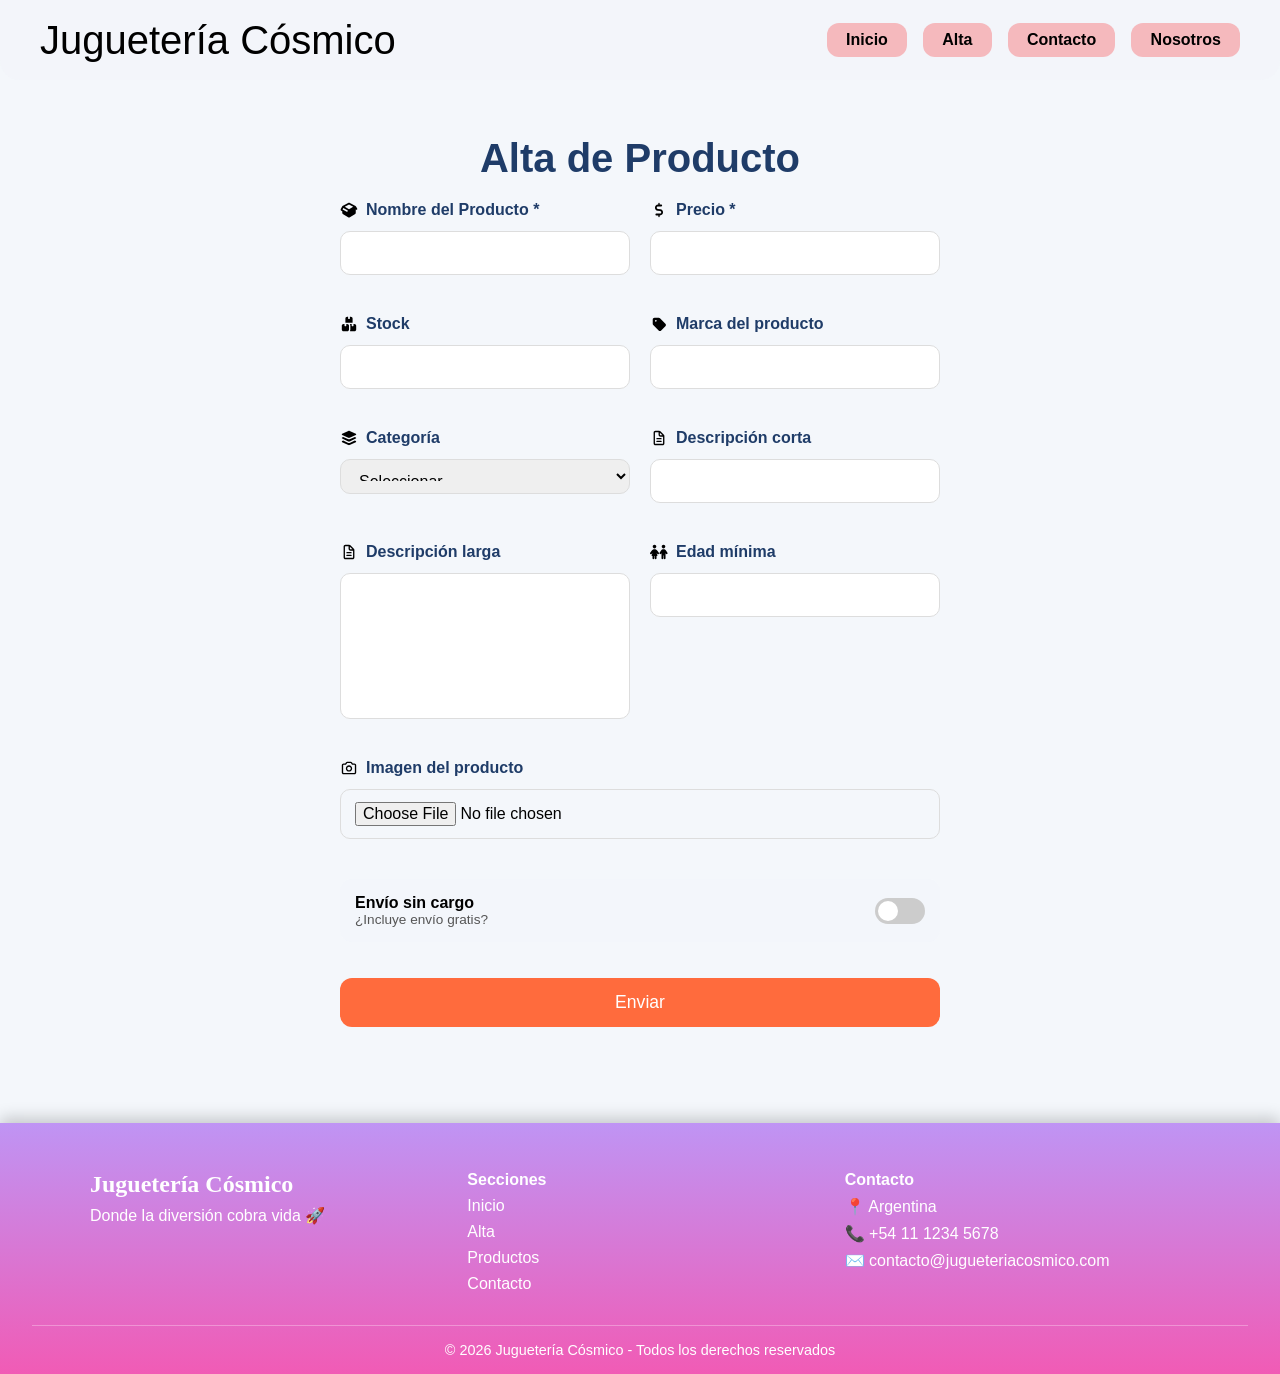
==== Alta.html @ 62e8377a "first commit" ====
<!DOCTYPE html>
<html lang="en">
<head>
  <meta charset="UTF-8">
  <meta name="viewport" content="width=device-width, initial-scale=1.0">
  <title>Alta de Productos</title>
    <link rel="stylesheet" href="./styles/main.css">
</head>
<body>

<header class="navbar">
  <div class="tittle__font">Juguetería Cósmico</div>
  <nav class="nav">
    <a href="./index.html" class="nav__content">Inicio</a>
    <a href="./Alta.html" class="nav__content">Alta</a>
    <a href="./Contacto.html" class="nav__content">Contacto</a>
    <a href="./Nosotros.html" class="nav__content">Nosotros</a>
  </nav>
</header>

<main class="form-page">

  <h1 class="form-page__title">Alta de Producto</h1>

        <form id="productForm" class="form-container"  novalidate>

              <div class="form__grid">
                
                <div class="form__card">
                  <div class="form__label">
                      <img src="Assets/icons/box-open-solid-full.svg" class="icon" alt="icono producto">
                      <label for="name">Nombre del Producto *</label>
                  </div>
                    <input id="name" name="name" type="text" class="field-element">
                    <span id="name-error" class="helper-text">El Nombre es obligatorio</span>
                </div>

                <div class="form__card">
                  <div class="form__label">
                    <img src="Assets/icons/dollar-sign-solid-full.svg" class="icon" alt="Simbolo de dolar">
                    <label for="price">Precio *</label>
                  </div>
                    <input id="price" name="price" type="number" class="field-element">
                    <span id="price-error" class="helper-text">El Precio es obligatorio</span>
                </div>

                <div class="form__card">
                  <div class="form__label">
                    <img src="Assets/icons/boxes-stacked-solid-full.svg" class="icon" alt="Icono de Cajas apiladas">
                    <label for="stock">Stock</label>
                  </div>
                    <input id="stock" name="stock" type="number" class="field-element">
                    <span id="stock-error" class="helper-text">El Stock es obligatorio</span>
                </div>

                <div class="form__card">
                  <div class="form__label">
                    <img src="Assets/icons/tag-solid-full.svg" class="icon" alt="icono de Tag">
                    <label for="brand">Marca del producto</label>
                  </div>  
                    <input id="brand" name="brand" type="text" class="field-element">
                    <span id="brand-error" class="helper-text">La Marca es obligatoria</span>
                </div>

                <div class="form__card">
                  <div class="form__label">
                    <img src="Assets/icons/layer-group-solid-full.svg" class="icon" alt="Icono">
                    <label for="category">Categoría</label>
                  </div>  
                  <select id="category" name="category" class="field-element">
                    <option value="">Seleccionar</option>
                    <option>Electrónica</option>
                    <option>Ropa</option>
                    <option>Hogar</option>
                  </select>
                    <span id="category-error" class="helper-text">Seleccione una categoría</span>
                </div>

                <div class="form__card">
                  <div class="form__label">
                    <img src="Assets/icons/file-lines-regular-full.svg" class="icon" alt="icono de papel">
                    <label for="shortDescription">Descripción corta</label>
                  </div>
                    <input id="shortDescription" name="shortDescription" type="text" class="field-element">
                    <span id="shortDescription-error" class="helper-text">Una descripción corta es obligatoria</span>
                </div>

                <div class="form__card">
                  <div class="form__label">
                    <img src="Assets/icons/file-lines-regular-full.svg" class="icon" alt="icono de papel">
                    <label for="longDescription">Descripción larga</label>
                  </div>
                    <textarea id="longDescription" name="longDescription" class="field-element"></textarea>
                    <span id="longDescription-error" class="helper-text">Una descripción larga es obligatoria</span>
                </div>

                <div class="form__card">
                  <div class="form__label">
                    <img src="Assets/icons/children-solid-full.svg" class="icon" alt="icono de niños de la mano">
                    <label for="ageFrom">Edad mínima</label>
                  </div>
                    <input id="ageFrom" name="ageFrom" type="number" class="field-element">
                    <span id="ageFrom-error" class="helper-text">La edad mínima es obligatoria</span>
                </div>

                <div class="form__card full">
                  <div class="form__label">
                    <img src="Assets/icons/camera-regular-full.svg" class="icon" alt="icono de camara">
                    <label for="photo">Imagen del producto</label>
                  </div>
                    <input id="photo" name="photo" type="file" class="field-element">
                    <span id="photo-error" class="helper-text">La imagen es obligatoria</span>
                </div>

                <div class="form__card full">
                    <div class="shipping-card">
                    <div class="shipping-info">
                      <strong>Envío sin cargo</strong>
                      <p>¿Incluye envío gratis?</p>
                </div>

                    <label class="switch">
                      <input type="checkbox" id="freeShipping">
                      <span class="slider"></span>
                    </label>
                  </div>
                </div>

                </div>

                    <button type="submit" class="btn__submit">Enviar</button>
              </div>
        </form>
</main>

<footer class="footer">
                <div class="footer__container">
                    <div class="footer__grid">
                        <div class="footer__brand">
                            <h3>Juguetería Cósmico</h3>
                            <p>Donde la diversión cobra vida 🚀</p>
                        </div>

            <div class="footer__links">
                <h4>Secciones</h4>
                    <a href="../index.html">Inicio</a>
                    <a href="./alta.html">Alta</a>
                    <a href="./productos.html">Productos</a>
                    <a href="./contacto.html">Contacto</a>
            </div>
            <div class="footer__contact">
                <h4>Contacto</h4>
                <p>📍 Argentina</p>
                <p>📞 +54 11 1234 5678</p>
                <p>✉️ contacto@jugueteriacosmico.com</p>
            </div>
        </div>
        <div class="footer__copy">
        <p>© 2026 Juguetería Cósmico - Todos los derechos reservados</p>
        </div>
    </div>
</footer>
</body>
<script src="../JS/alta.js"></script>

</html>
---- styles/main.css ----
@charset "UTF-8";
:root {
  font-size: 16px;
}

body {
  margin: 0;
  position: relative;
}

h1, h2, h3, h4, p, span {
  margin: 0;
}

@font-face {
  font-family: "Cherry Bomb One";
  src: url("../assets/fonts/Cherry_Bomb_One/CherryBombOne-Regular.ttf");
}
@font-face {
  font-family: "Darumadrop One";
  src: url("../assets/fonts/Darumadrop_One/DarumadropOne-Regular.ttf");
}
.tittle__font {
  font-family: "Cherry Bomb One", sans-serif;
  font-size: 2.5rem;
  text-align: left, top;
}

.icon {
  width: 20px;
  height: 20px;
}

.form__label {
  display: flex;
  align-items: center;
  gap: 8px; /* espacio entre icono y texto */
}

.btn {
  border: none;
  border-radius: 0.5rem;
  padding: 0.5rem 1rem;
  cursor: pointer;
}
.btn__primary-solid {
  background-color: #9B5DE5;
  color: #ffffff;
  margin-top: 1rem;
}
.btn__primary-solid:hover {
  background-color: #F15BB5;
  color: #ffffff;
}
.btn__secondary-solid {
  background-color: #25b2e1;
  color: #ffffff;
}
.btn__secondary-solid:hover {
  background-color: #00BBF9;
  color: #ffffff;
}

.products {
  padding: 4rem 2rem;
}
.products__grid {
  display: grid;
  grid-template-columns: repeat(auto-fit, minmax(260px, 1fr));
  gap: 2rem;
}

.product__card {
  background-color: white;
  border-radius: 20px;
  overflow: hidden;
  box-shadow: 0 5px 15px rgba(0, 0, 0, 0.1);
  transition: 0.3s;
  display: flex;
  flex-direction: column;
}
.product__card:hover {
  transform: translateY(-8px);
  box-shadow: 0 10px 25px rgba(0, 0, 0, 0.2);
}

.product__card-image {
  width: 100%;
  height: 220px;
  -o-object-fit: contain;
     object-fit: contain;
}

.product__card-content {
  padding: 1.5rem;
  display: flex;
  flex-direction: column;
  gap: 0.6rem;
  flex-grow: 1;
}

.product__card-title {
  font-size: 1.2rem;
}

.product__card-price {
  font-weight: bold;
  color: #bf94f4;
}

.product__card-description {
  font-size: 0.9rem;
}

.navbar {
  display: flex;
  justify-content: space-between;
  align-items: center;
  padding: 1rem 2.5rem;
  background-color: #bf94f4;
  position: fixed;
  top: 0;
  left: 0;
  width: 100%;
  border-radius: 0 0 20px 20px;
  background: rgba(242, 245, 249, 0.85);
  backdrop-filter: blur(4px);
  z-index: 1000;
  box-sizing:border-box;

}
.navbar .nav {
  display: flex;
  gap: 1rem;
}
.navbar .nav .nav__content {
  text-decoration: none;
  padding: 0.5rem 1.2rem;
  border-radius: 12px;
  background-color: rgba(249, 9, 9, 0.25);
  color: black;
  font-weight: bold;
  transition: 0.3s;
}
.navbar .nav .nav__content:hover {
  background-color: white;
  color: #bf94f4;
  box-shadow: 0 4px 10px rgb(0, 0, 0);
  transform: translateY(-0.2rem);
}

.footer__container {
  margin-top: 4rem;
  background: linear-gradient(#bf94f4, #F15BB5);
  color: white;
  padding: 3rem 2rem 1rem 2rem;
  box-shadow: 0 -5px 15px rgba(0, 0, 0, 0.2);
}

.footer__grid {
  display: grid;
  grid-template-columns: repeat(3, 1fr);
  gap: 2rem;
  max-width: 1100px;
  margin: 0 auto;
}

.footer__brand h3 {
  font-family: "Cherry Bomb One", cursive;
  font-size: 1.5rem;
  margin-bottom: 0.5rem;
}

.footer__links,
.footer__contact {
  display: flex;
  flex-direction: column;
  gap: 0.5rem;
}

.footer__links a {
  text-decoration: none;
  color: white;
  transition: 0.3s;
}

.footer__links a:hover {
  color: #ffe066;
  transform: translateX(5px);
}

.footer__copy {
  margin-top: 2rem;
  text-align: center;
  font-size: 0.9rem;
  border-top: 1px solid rgba(255, 255, 255, 0.3);
  padding-top: 1rem;
}

.footer__grid > div {
  transition: transform 0.3s ease, box-shadow 0.3s ease;
}

.footer__links a {
  position: relative;
}

.footer__links a::after {
  content: "";
  width: 0;
  height: 2px;
  background: #ffe066;
  position: absolute;
  left: 0;
  bottom: -2px;
  transition: width 0.3s ease;
}

.footer__links a:hover::after {
  width: 100%;
}

.main__banner {
  margin-top: 5.7rem;
  display: grid;
  grid-template-columns: 1fr 1fr;
  padding: 4rem;
  gap: 2rem;
  align-items: center;
  background: linear-gradient(#bf94f4, #F15BB5, #a240f8);
  color: white;
}
.main__banner .banner__title {
  margin: 0;
  display: flex;
  line-height: 4rem;
  font-family: "Lucida Sans", "Lucida Sans Regular", "Lucida Grande", "Lucida Sans Unicode", Geneva, Verdana, sans-serif;
  font-size: 4rem;
  letter-spacing: 2px;
  flex-direction: column;
}
.main__banner .main__banner-image img {
  width: 100%;
  max-width: 450px;
  height: auto;
  border-radius: 20px;
  -o-object-fit: cover;
     object-fit: cover;
}

.benefits__conteiner {
  display: grid;
  grid-template-columns: repeat(4, 1fr);
  gap: 1rem;
  padding: 2rem 4rem;
  background-color: #f4f4f4;
  text-align: center;
}
.benefits__conteiner .benefits__item {
  font-family: Verdana, Geneva, Tahoma, sans-serif;
  background: white;
  padding: 1.5rem;
  border-radius: 15px;
  font-weight: bold;
  display: block;
  font-size: 0.9rem;
  color: gray;
}

.products {
  padding: 4rem;
}

.products__header {
  display: flex;
  justify-content: space-between;
  align-items: center;
}

.products__grid {
  display: grid;
  grid-template-columns: repeat(4, 1fr);
  gap: 2rem;
  margin-top: 2rem;
}

.product__item {
  background: white;
  border-radius: 20px;
  padding: 1rem;
  text-align: center;
  box-shadow: 0 4px 8px rgba(0, 0, 0, 0.1);
}

.product img {
  width: 100%;
  height: 200px;
  -o-object-fit: cover;
     object-fit: cover;
  border-radius: 15px;
}

.price {
  color: #f15bb5;
  font-weight: bold;
}

.cta {
  margin: 4rem;
  padding: 3rem;
  border-radius: 20px;
  background: linear-gradient(90deg, #bf94f4, #f15bb5);
  color: white;
  text-align: center;
}

.cta__text h2 {
  margin-bottom: 1rem;
}

.container {
  margin: 0 auto;
}

.container__page-content {
  display: flex;
  flex-direction: column;
  gap: 24px;
}

.grid {
  display: grid;
  grid-template-columns: repeat(12, minmax(0, 1fr));
  grid-template-rows: auto;
  -moz-column-gap: 24px;
       column-gap: 24px;
  row-gap: 24px;
}

.col-1 {
  grid-column-end: span 1;
}

.col-offset-1 {
  grid-column-start: 1;
}

@media (max-width: 320px) {
  .col-xs-1 {
    grid-column-end: span 1;
  }
}

@media (max-width: 320px) {
  .col-offset-xs {
    grid-column-start: 1;
  }
}

@media (max-width: 480px) {
  .col-sm-1 {
    grid-column-end: span 1;
  }
}

@media (max-width: 480px) {
  .col-offset-sm {
    grid-column-start: 1;
  }
}

@media (max-width: 860px) {
  .col-md-1 {
    grid-column-end: span 1;
  }
}

@media (max-width: 860px) {
  .col-offset-md {
    grid-column-start: 1;
  }
}

@media (max-width: 1200px) {
  .col-lg-1 {
    grid-column-end: span 1;
  }
}

@media (max-width: 1200px) {
  .col-offset-lg {
    grid-column-start: 1;
  }
}

@media (max-width: 1980px) {
  .col-xl-1 {
    grid-column-end: span 1;
  }
}

@media (max-width: 1980px) {
  .col-offset-xl {
    grid-column-start: 1;
  }
}

.col-2 {
  grid-column-end: span 2;
}

.col-offset-2 {
  grid-column-start: 2;
}

@media (max-width: 320px) {
  .col-xs-2 {
    grid-column-end: span 2;
  }
}

@media (max-width: 320px) {
  .col-offset-xs {
    grid-column-start: 2;
  }
}

@media (max-width: 480px) {
  .col-sm-2 {
    grid-column-end: span 2;
  }
}

@media (max-width: 480px) {
  .col-offset-sm {
    grid-column-start: 2;
  }
}

@media (max-width: 860px) {
  .col-md-2 {
    grid-column-end: span 2;
  }
}

@media (max-width: 860px) {
  .col-offset-md {
    grid-column-start: 2;
  }
}

@media (max-width: 1200px) {
  .col-lg-2 {
    grid-column-end: span 2;
  }
}

@media (max-width: 1200px) {
  .col-offset-lg {
    grid-column-start: 2;
  }
}

@media (max-width: 1980px) {
  .col-xl-2 {
    grid-column-end: span 2;
  }
}

@media (max-width: 1980px) {
  .col-offset-xl {
    grid-column-start: 2;
  }
}

.col-3 {
  grid-column-end: span 3;
}

.col-offset-3 {
  grid-column-start: 3;
}

@media (max-width: 320px) {
  .col-xs-3 {
    grid-column-end: span 3;
  }
}

@media (max-width: 320px) {
  .col-offset-xs {
    grid-column-start: 3;
  }
}

@media (max-width: 480px) {
  .col-sm-3 {
    grid-column-end: span 3;
  }
}

@media (max-width: 480px) {
  .col-offset-sm {
    grid-column-start: 3;
  }
}

@media (max-width: 860px) {
  .col-md-3 {
    grid-column-end: span 3;
  }
}

@media (max-width: 860px) {
  .col-offset-md {
    grid-column-start: 3;
  }
}

@media (max-width: 1200px) {
  .col-lg-3 {
    grid-column-end: span 3;
  }
}

@media (max-width: 1200px) {
  .col-offset-lg {
    grid-column-start: 3;
  }
}

@media (max-width: 1980px) {
  .col-xl-3 {
    grid-column-end: span 3;
  }
}

@media (max-width: 1980px) {
  .col-offset-xl {
    grid-column-start: 3;
  }
}

.col-4 {
  grid-column-end: span 4;
}

.col-offset-4 {
  grid-column-start: 4;
}

@media (max-width: 320px) {
  .col-xs-4 {
    grid-column-end: span 4;
  }
}

@media (max-width: 320px) {
  .col-offset-xs {
    grid-column-start: 4;
  }
}

@media (max-width: 480px) {
  .col-sm-4 {
    grid-column-end: span 4;
  }
}

@media (max-width: 480px) {
  .col-offset-sm {
    grid-column-start: 4;
  }
}

@media (max-width: 860px) {
  .col-md-4 {
    grid-column-end: span 4;
  }
}

@media (max-width: 860px) {
  .col-offset-md {
    grid-column-start: 4;
  }
}

@media (max-width: 1200px) {
  .col-lg-4 {
    grid-column-end: span 4;
  }
}

@media (max-width: 1200px) {
  .col-offset-lg {
    grid-column-start: 4;
  }
}

@media (max-width: 1980px) {
  .col-xl-4 {
    grid-column-end: span 4;
  }
}

@media (max-width: 1980px) {
  .col-offset-xl {
    grid-column-start: 4;
  }
}

.col-5 {
  grid-column-end: span 5;
}

.col-offset-5 {
  grid-column-start: 5;
}

@media (max-width: 320px) {
  .col-xs-5 {
    grid-column-end: span 5;
  }
}

@media (max-width: 320px) {
  .col-offset-xs {
    grid-column-start: 5;
  }
}

@media (max-width: 480px) {
  .col-sm-5 {
    grid-column-end: span 5;
  }
}

@media (max-width: 480px) {
  .col-offset-sm {
    grid-column-start: 5;
  }
}

@media (max-width: 860px) {
  .col-md-5 {
    grid-column-end: span 5;
  }
}

@media (max-width: 860px) {
  .col-offset-md {
    grid-column-start: 5;
  }
}

@media (max-width: 1200px) {
  .col-lg-5 {
    grid-column-end: span 5;
  }
}

@media (max-width: 1200px) {
  .col-offset-lg {
    grid-column-start: 5;
  }
}

@media (max-width: 1980px) {
  .col-xl-5 {
    grid-column-end: span 5;
  }
}

@media (max-width: 1980px) {
  .col-offset-xl {
    grid-column-start: 5;
  }
}

.col-6 {
  grid-column-end: span 6;
}

.col-offset-6 {
  grid-column-start: 6;
}

@media (max-width: 320px) {
  .col-xs-6 {
    grid-column-end: span 6;
  }
}

@media (max-width: 320px) {
  .col-offset-xs {
    grid-column-start: 6;
  }
}

@media (max-width: 480px) {
  .col-sm-6 {
    grid-column-end: span 6;
  }
}

@media (max-width: 480px) {
  .col-offset-sm {
    grid-column-start: 6;
  }
}

@media (max-width: 860px) {
  .col-md-6 {
    grid-column-end: span 6;
  }
}

@media (max-width: 860px) {
  .col-offset-md {
    grid-column-start: 6;
  }
}

@media (max-width: 1200px) {
  .col-lg-6 {
    grid-column-end: span 6;
  }
}

@media (max-width: 1200px) {
  .col-offset-lg {
    grid-column-start: 6;
  }
}

@media (max-width: 1980px) {
  .col-xl-6 {
    grid-column-end: span 6;
  }
}

@media (max-width: 1980px) {
  .col-offset-xl {
    grid-column-start: 6;
  }
}

.col-7 {
  grid-column-end: span 7;
}

.col-offset-7 {
  grid-column-start: 7;
}

@media (max-width: 320px) {
  .col-xs-7 {
    grid-column-end: span 7;
  }
}

@media (max-width: 320px) {
  .col-offset-xs {
    grid-column-start: 7;
  }
}

@media (max-width: 480px) {
  .col-sm-7 {
    grid-column-end: span 7;
  }
}

@media (max-width: 480px) {
  .col-offset-sm {
    grid-column-start: 7;
  }
}

@media (max-width: 860px) {
  .col-md-7 {
    grid-column-end: span 7;
  }
}

@media (max-width: 860px) {
  .col-offset-md {
    grid-column-start: 7;
  }
}

@media (max-width: 1200px) {
  .col-lg-7 {
    grid-column-end: span 7;
  }
}

@media (max-width: 1200px) {
  .col-offset-lg {
    grid-column-start: 7;
  }
}

@media (max-width: 1980px) {
  .col-xl-7 {
    grid-column-end: span 7;
  }
}

@media (max-width: 1980px) {
  .col-offset-xl {
    grid-column-start: 7;
  }
}

.col-8 {
  grid-column-end: span 8;
}

.col-offset-8 {
  grid-column-start: 8;
}

@media (max-width: 320px) {
  .col-xs-8 {
    grid-column-end: span 8;
  }
}

@media (max-width: 320px) {
  .col-offset-xs {
    grid-column-start: 8;
  }
}

@media (max-width: 480px) {
  .col-sm-8 {
    grid-column-end: span 8;
  }
}

@media (max-width: 480px) {
  .col-offset-sm {
    grid-column-start: 8;
  }
}

@media (max-width: 860px) {
  .col-md-8 {
    grid-column-end: span 8;
  }
}

@media (max-width: 860px) {
  .col-offset-md {
    grid-column-start: 8;
  }
}

@media (max-width: 1200px) {
  .col-lg-8 {
    grid-column-end: span 8;
  }
}

@media (max-width: 1200px) {
  .col-offset-lg {
    grid-column-start: 8;
  }
}

@media (max-width: 1980px) {
  .col-xl-8 {
    grid-column-end: span 8;
  }
}

@media (max-width: 1980px) {
  .col-offset-xl {
    grid-column-start: 8;
  }
}

.col-9 {
  grid-column-end: span 9;
}

.col-offset-9 {
  grid-column-start: 9;
}

@media (max-width: 320px) {
  .col-xs-9 {
    grid-column-end: span 9;
  }
}

@media (max-width: 320px) {
  .col-offset-xs {
    grid-column-start: 9;
  }
}

@media (max-width: 480px) {
  .col-sm-9 {
    grid-column-end: span 9;
  }
}

@media (max-width: 480px) {
  .col-offset-sm {
    grid-column-start: 9;
  }
}

@media (max-width: 860px) {
  .col-md-9 {
    grid-column-end: span 9;
  }
}

@media (max-width: 860px) {
  .col-offset-md {
    grid-column-start: 9;
  }
}

@media (max-width: 1200px) {
  .col-lg-9 {
    grid-column-end: span 9;
  }
}

@media (max-width: 1200px) {
  .col-offset-lg {
    grid-column-start: 9;
  }
}

@media (max-width: 1980px) {
  .col-xl-9 {
    grid-column-end: span 9;
  }
}

@media (max-width: 1980px) {
  .col-offset-xl {
    grid-column-start: 9;
  }
}

.col-10 {
  grid-column-end: span 10;
}

.col-offset-10 {
  grid-column-start: 10;
}

@media (max-width: 320px) {
  .col-xs-10 {
    grid-column-end: span 10;
  }
}

@media (max-width: 320px) {
  .col-offset-xs {
    grid-column-start: 10;
  }
}

@media (max-width: 480px) {
  .col-sm-10 {
    grid-column-end: span 10;
  }
}

@media (max-width: 480px) {
  .col-offset-sm {
    grid-column-start: 10;
  }
}

@media (max-width: 860px) {
  .col-md-10 {
    grid-column-end: span 10;
  }
}

@media (max-width: 860px) {
  .col-offset-md {
    grid-column-start: 10;
  }
}

@media (max-width: 1200px) {
  .col-lg-10 {
    grid-column-end: span 10;
  }
}

@media (max-width: 1200px) {
  .col-offset-lg {
    grid-column-start: 10;
  }
}

@media (max-width: 1980px) {
  .col-xl-10 {
    grid-column-end: span 10;
  }
}

@media (max-width: 1980px) {
  .col-offset-xl {
    grid-column-start: 10;
  }
}

.col-11 {
  grid-column-end: span 11;
}

.col-offset-11 {
  grid-column-start: 11;
}

@media (max-width: 320px) {
  .col-xs-11 {
    grid-column-end: span 11;
  }
}

@media (max-width: 320px) {
  .col-offset-xs {
    grid-column-start: 11;
  }
}

@media (max-width: 480px) {
  .col-sm-11 {
    grid-column-end: span 11;
  }
}

@media (max-width: 480px) {
  .col-offset-sm {
    grid-column-start: 11;
  }
}

@media (max-width: 860px) {
  .col-md-11 {
    grid-column-end: span 11;
  }
}

@media (max-width: 860px) {
  .col-offset-md {
    grid-column-start: 11;
  }
}

@media (max-width: 1200px) {
  .col-lg-11 {
    grid-column-end: span 11;
  }
}

@media (max-width: 1200px) {
  .col-offset-lg {
    grid-column-start: 11;
  }
}

@media (max-width: 1980px) {
  .col-xl-11 {
    grid-column-end: span 11;
  }
}

@media (max-width: 1980px) {
  .col-offset-xl {
    grid-column-start: 11;
  }
}

.col-12 {
  grid-column-end: span 12;
}

.col-offset-12 {
  grid-column-start: 12;
}

@media (max-width: 320px) {
  .col-xs-12 {
    grid-column-end: span 12;
  }
}

@media (max-width: 320px) {
  .col-offset-xs {
    grid-column-start: 12;
  }
}

@media (max-width: 480px) {
  .col-sm-12 {
    grid-column-end: span 12;
  }
}

@media (max-width: 480px) {
  .col-offset-sm {
    grid-column-start: 12;
  }
}

@media (max-width: 860px) {
  .col-md-12 {
    grid-column-end: span 12;
  }
}

@media (max-width: 860px) {
  .col-offset-md {
    grid-column-start: 12;
  }
}

@media (max-width: 1200px) {
  .col-lg-12 {
    grid-column-end: span 12;
  }
}

@media (max-width: 1200px) {
  .col-offset-lg {
    grid-column-start: 12;
  }
}

@media (max-width: 1980px) {
  .col-xl-12 {
    grid-column-end: span 12;
  }
}

@media (max-width: 1980px) {
  .col-offset-xl {
    grid-column-start: 12;
  }
}

.form-page {
  margin-top: 4rem;
  padding: 2rem;
}

.helper-text {
  display: none;
  color: red;
  font-size: 0.8rem;
  margin-bottom: 10px;
}

.has-error {
  display: block;
}

.field-element.has-error {
  border: 2px solid red;
}

.form-container {
  display: flex;
  flex-direction: column;
  gap: 6px;
  max-width: 600px;
  margin: auto;
}

.field-element {
  padding: 6px;
  border-radius: 4px;
}

select.field-element {
  height: 35px;
}

.form__grid {
  display: grid;
  grid-template-columns: repeat(2, 1fr);
  gap: 20px;
}

/* Tarjetas de cada campo */
.form__card {
  display: flex;
  flex-direction: column;
  gap: 6px;
}

/* Para los que ocupan toda la fila */
.form__card.full {
  grid-column: span 2;
}

/* ===== CATEGORÍAS ===== */
.category-grid {
  display: grid;
  grid-template-columns: repeat(3, 1fr);
  gap: 10px;
}

.category-item {
  border: 1px solid #ccc;
  padding: 10px;
  border-radius: 8px;
  cursor: pointer;
  text-align: center;
  background-color: #f9f9f9;
}

.category-item input {
  margin-right: 6px;
}

/* ===== ENVÍO SIN CARGO ===== */
.shipping-card {
  display: flex;
  justify-content: space-between;
  align-items: center;
  padding: 15px;
  border-radius: 12px;
  background-color: #f3f6fb;
}

.shipping-info p {
  margin: 0;
  font-size: 0.85rem;
  color: #555;
}

/* Switch */
.switch {
  position: relative;
  display: inline-block;
  width: 50px;
  height: 26px;
}

.switch input {
  opacity: 0;
  width: 0;
  height: 0;
}

.slider {
  position: absolute;
  cursor: pointer;
  background-color: #ccc;
  border-radius: 26px;
  top: 0;
  left: 0;
  right: 0;
  bottom: 0;
  transition: 0.3s;
}

.slider::before {
  position: absolute;
  content: "";
  height: 20px;
  width: 20px;
  left: 3px;
  bottom: 3px;
  background-color: white;
  border-radius: 50%;
  transition: 0.3s;
}

.switch input:checked + .slider {
  background-color: #4caf50;
}

.switch input:checked + .slider::before {
  transform: translateX(24px);
}

/* Botón */
.btn__submit {
  padding: 12px;
  background-color: #ff6a3d;
  color: white;
  border: none;
  border-radius: 10px;
  font-size: 1rem;
  cursor: pointer;
}

header {
  position: fixed;
  top: 0;
  width: 100%;
  height: 80px;
}

main {
  padding-top: 7rem;
}

.helper-text {
  display: none;
  color: red;
  font-size: 0.8rem;
}

.helper-text.has-error {
  display: block;
}

.field-element.has-error {
  border: 2px solid red;
}

/* ====== CONTENEDOR GENERAL ====== */
body {
  background: #f4f7fb;
  font-family: Arial, sans-serif;
}

h1 {
  text-align: center;
  margin: 40px 0 20px;
  font-size: 2.5rem;
  color: #1f3c68;
}

.contact-container {
  display: grid;
  grid-template-columns: repeat(auto-fit, minmax(220px, 1fr));
  gap: 20px;
  margin: 40px auto;
  max-width: 1000px;
}

.contact-card {
  background: white;
  padding: 20px;
  border-radius: 15px;
  box-shadow: 0 5px 15px rgba(0, 0, 0, 0.08);
}

.phone {
  border-top: 6px solid #2ecc71;
}

.email {
  border-top: 6px solid #9b59b6;
}

.address {
  border-top: 6px solid #f39c12;
}

.time {
  border-top: 6px solid #e84393;
}

/* ====== FORMULARIO ====== */
#contact-form {
  max-width: 500px;
  margin: auto;
  background: white;
  padding: 30px 35px;
  border-radius: 15px;
  box-shadow: 0 10px 25px rgba(0, 0, 0, 0.08);
}

/* ====== CARD DE CADA CAMPO ====== */
.form__card {
  display: flex;
  flex-direction: column;
  margin-bottom: 20px;
}

/* ====== LABEL CON ICONO ====== */
.form__label {
  display: flex;
  align-items: center;
  gap: 8px;
  margin-bottom: 6px;
  font-weight: bold;
  color: #1f3c68;
}

.icon {
  width: 18px;
  height: 18px;
}

/* ====== INPUTS Y TEXTAREA ====== */
.field-element {
  padding: 12px 14px;
  border-radius: 10px;
  border: 1px solid #ddd;
  font-size: 1rem;
  outline: none;
  transition: border 0.2s ease, box-shadow 0.2s ease;
}

.field-element:focus {
  border-color: #ff6b3d;
  box-shadow: 0 0 0 2px rgba(255, 107, 61, 0.2);
}

/* textarea */
textarea.field-element {
  resize: none;
  min-height: 120px;
}

/* ====== MENSAJES DE ERROR ====== */
.helper-text {
  display: none;
  color: red;
  font-size: 0.8rem;
  margin-top: 4px;
}

.has-error {
  display: block;
}

.field-element.has-error {
  border: 2px solid red;
}

/* ====== BOTÓN ====== */
button[type=submit] {
  width: 100%;
  padding: 14px;
  margin-top: 10px;
  background: #ff6b3d;
  border: none;
  border-radius: 12px;
  color: white;
  font-size: 1.1rem;
  cursor: pointer;
  transition: background 0.2s ease, transform 0.1s ease;
}

button[type=submit]:hover {
  background: #ff5722;
  transform: scale(1.01);
}

.contact-grid {
  display: grid;
  grid-template-columns: 1fr 1fr;
  gap: 30px;
  max-width: 1100px;
  margin: 50px auto;
}

.contact-map iframe {
  border-radius: 15px;
}

.why-us {
  background: #1f3c68;
  color: white;
  padding: 20px;
  border-radius: 15px;
  margin-top: 20px;
}

.why-us ul {
  list-style: none;
  padding: 0;
}

.why-us li {
  margin: 10px 0;
}

.socials {
  margin-top: 15px;
  display: flex;
  gap: 10px;
}

.socials button {
  background: #34495e;
  color: white;
  border: none;
  padding: 8px 15px;
  border-radius: 8px;
  cursor: pointer;
}

/* ====== RESPONSIVE ====== */
@media (max-width: 600px) {
  #contact-form {
    margin: 20px;
    padding: 20px;
  }
  h1 {
    font-size: 2rem;
  }
}
.about__banner {
  display: flex;
  flex-direction: column;
  justify-content: center;
  align-items: center;
  text-align: center;
  margin-top: 7rem;
  width: 100%;
  padding: 120px 20px;
  background: linear-gradient(135deg, #c471f5, #fa71cd);
  color: white;
}

.about__banner-title {
  margin: 0;
  display: flex;
  align-items: center;
  line-height: 4rem;
  font-family: "Lucida Sans", "Lucida Sans Regular", "Lucida Grande", "Lucida Sans Unicode", Geneva, Verdana, sans-serif;
  font-size: 4rem;
  letter-spacing: 2px;
  flex-direction: column;
}

.about__values {
  margin-top: 80px;
  text-align: center;
}

.about__cards {
  margin-top: 40px;
  display: grid;
  grid-template-columns: repeat(4, 1fr);
  gap: 20px;
}

.about__card {
  background: #f5f5f5;
  padding: 25px;
  border-radius: 8px;
}

/* =========================
   STATS
========================= */
.about__stats {
  margin-top: 80px;
  display: flex;
  justify-content: space-around;
  text-align: center;
}

.about__stat h3 {
  font-size: 36px;
  color: #ffb703;
}

.about__history {
  margin-top: 80px;
  display: grid;
  grid-template-columns: 1fr 1fr;
  gap: 40px;
  align-items: center;
}

.about__history-image img {
  width: 100%;
  border-radius: 10px;
}

/* =========================
   CTA
========================= */
.about__cta {
  margin-top: 80px;
  text-align: center;
}

.about__cta-buttons {
  margin-top: 20px;
  display: flex;
  justify-content: center;
  gap: 20px;
}

.about__cta-button {
  padding: 12px 25px;
  background: #ffb703;
  text-decoration: none;
  color: black;
  border-radius: 6px;
}

.about__cta-button--secondary {
  background: transparent;
  border: 2px solid #ffb703;
}

/* =========================
   RESPONSIVE
========================= */
@media (min-width: 1200px) {
  .about__cards {
    grid-template-columns: repeat(2, 1fr);
  }
  .about__stats {
    flex-direction: column;
    gap: 20px;
  }
  .about__history {
    grid-template-columns: 1fr;
  }
}
@media (max-width: 480px) {
  .about__cards {
    grid-template-columns: 1fr;
  }
  .about__title {
    font-size: 30px;
  }
}/*# sourceMappingURL=main.css.map */
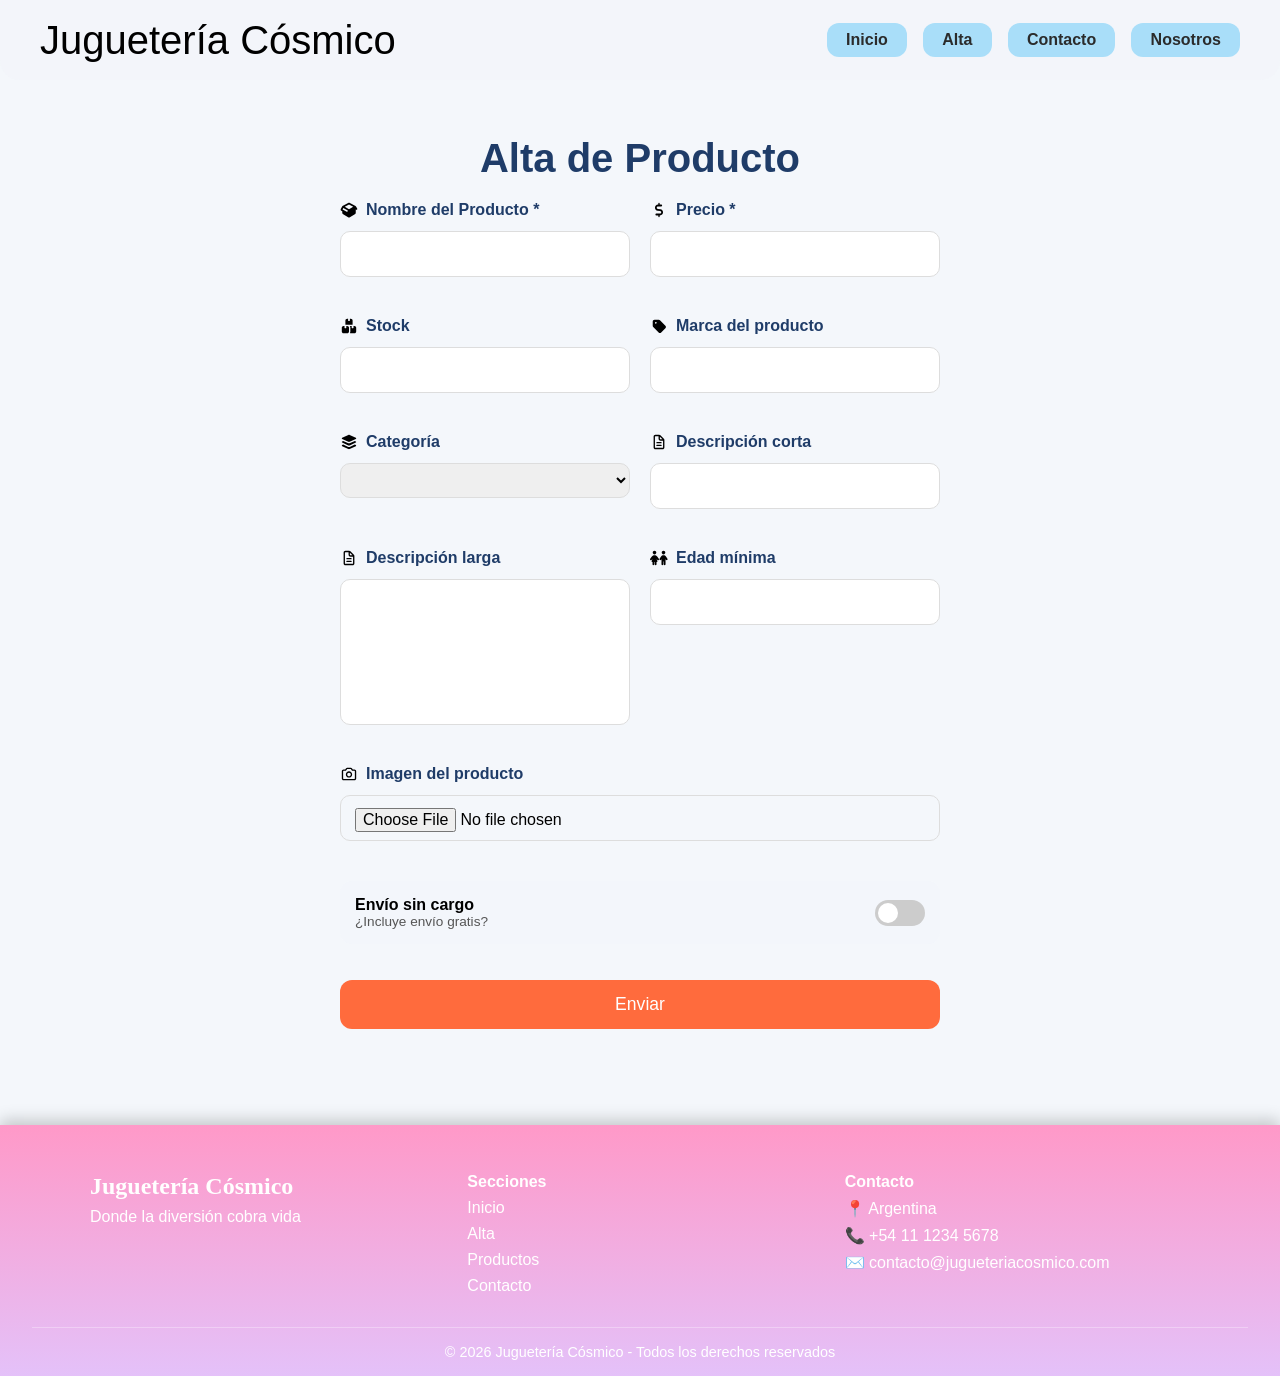
==== commit 4ee0a071: "update 16/3/2026" ====
--- a/Alta.html
+++ b/Alta.html
@@ -68,10 +68,12 @@
                     <label for="category">Categoría</label>
                   </div>  
                   <select id="category" name="category" class="field-element">
-                    <option value="">Seleccionar</option>
-                    <option>Electrónica</option>
-                    <option>Ropa</option>
-                    <option>Hogar</option>
+                    <option></option>
+                    <option>Juguete Inteligente</option>
+                    <option>Muñecas</option>
+                    <option>Deportes</option>
+                    <option>Electronico</option>
+                    <option>Juguetes para bebes</option>
                   </select>
                     <span id="category-error" class="helper-text">Seleccione una categoría</span>
                 </div>
@@ -138,7 +140,7 @@
                     <div class="footer__grid">
                         <div class="footer__brand">
                             <h3>Juguetería Cósmico</h3>
-                            <p>Donde la diversión cobra vida 🚀</p>
+                            <p>Donde la diversión cobra vida</p>
                         </div>
 
             <div class="footer__links">
--- a/styles/main.css
+++ b/styles/main.css
@@ -1,4 +1,3 @@
-@charset "UTF-8";
 :root {
   font-size: 16px;
 }
@@ -6,6 +5,7 @@
 body {
   margin: 0;
   position: relative;
+  background-color: #f7f9fc;
 }
 
 h1, h2, h3, h4, p, span {
@@ -34,7 +34,7 @@
 .form__label {
   display: flex;
   align-items: center;
-  gap: 8px; /* espacio entre icono y texto */
+  gap: 8px;
 }
 
 .btn {
@@ -44,20 +44,20 @@
   cursor: pointer;
 }
 .btn__primary-solid {
-  background-color: #9B5DE5;
+  background-color: #FF99C8;
   color: #ffffff;
   margin-top: 1rem;
 }
 .btn__primary-solid:hover {
-  background-color: #F15BB5;
+  background-color: #FF99C8;
   color: #ffffff;
 }
 .btn__secondary-solid {
-  background-color: #25b2e1;
+  background-color: #A9DEF9;
   color: #ffffff;
 }
 .btn__secondary-solid:hover {
-  background-color: #00BBF9;
+  background-color: #FF99C8;
   color: #ffffff;
 }
 
@@ -117,17 +117,16 @@
   justify-content: space-between;
   align-items: center;
   padding: 1rem 2.5rem;
-  background-color: #bf94f4;
+  background-color: #FF99C8;
   position: fixed;
   top: 0;
   left: 0;
   width: 100%;
   border-radius: 0 0 20px 20px;
+  box-sizing: border-box;
   background: rgba(242, 245, 249, 0.85);
   backdrop-filter: blur(4px);
   z-index: 1000;
-  box-sizing:border-box;
-
 }
 .navbar .nav {
   display: flex;
@@ -137,21 +136,21 @@
   text-decoration: none;
   padding: 0.5rem 1.2rem;
   border-radius: 12px;
-  background-color: rgba(249, 9, 9, 0.25);
-  color: black;
+  background-color: #A9DEF9;
+  color: #2b2b2b;
   font-weight: bold;
   transition: 0.3s;
 }
 .navbar .nav .nav__content:hover {
-  background-color: white;
-  color: #bf94f4;
+  background-color: #E4C1F9;
+  color: black;
   box-shadow: 0 4px 10px rgb(0, 0, 0);
   transform: translateY(-0.2rem);
 }
 
 .footer__container {
   margin-top: 4rem;
-  background: linear-gradient(#bf94f4, #F15BB5);
+  background: linear-gradient(#FF99C8, #E4C1F9);
   color: white;
   padding: 3rem 2rem 1rem 2rem;
   box-shadow: 0 -5px 15px rgba(0, 0, 0, 0.2);
@@ -227,7 +226,7 @@
   padding: 4rem;
   gap: 2rem;
   align-items: center;
-  background: linear-gradient(#bf94f4, #F15BB5, #a240f8);
+  background: linear-gradient(135deg, #FF99C8, #E4C1F9);
   color: white;
 }
 .main__banner .banner__title {
@@ -301,7 +300,7 @@
 }
 
 .price {
-  color: #f15bb5;
+  color: #FF99C8;
   font-weight: bold;
 }
 
@@ -309,13 +308,17 @@
   margin: 4rem;
   padding: 3rem;
   border-radius: 20px;
-  background: linear-gradient(90deg, #bf94f4, #f15bb5);
+  background: linear-gradient(90deg, #A9DEF9, #FF99C8);
   color: white;
   text-align: center;
 }
 
-.cta__text h2 {
+.cta__text {
   margin-bottom: 1rem;
+  display: flex;
+  flex-direction: column;
+  align-items: center;
+  gap: 1.5rem;
 }
 
 .container {
@@ -1184,6 +1187,19 @@
 .field-element {
   padding: 6px;
   border-radius: 4px;
+  height: 20px;
+}
+
+select {
+  padding: 6px;
+  border-radius: 4px;
+  height: 20px;
+  width: 100%;
+  padding: 12px 15px;
+  font-size: 16px;
+  border-radius: 10px;
+  border: 1px solid #ccc;
+  box-sizing: border-box;
 }
 
 select.field-element {
@@ -1196,19 +1212,16 @@
   gap: 20px;
 }
 
-/* Tarjetas de cada campo */
 .form__card {
   display: flex;
   flex-direction: column;
   gap: 6px;
 }
 
-/* Para los que ocupan toda la fila */
 .form__card.full {
   grid-column: span 2;
 }
 
-/* ===== CATEGORÍAS ===== */
 .category-grid {
   display: grid;
   grid-template-columns: repeat(3, 1fr);
@@ -1228,7 +1241,6 @@
   margin-right: 6px;
 }
 
-/* ===== ENVÍO SIN CARGO ===== */
 .shipping-card {
   display: flex;
   justify-content: space-between;
@@ -1244,7 +1256,6 @@
   color: #555;
 }
 
-/* Switch */
 .switch {
   position: relative;
   display: inline-block;
@@ -1290,7 +1301,6 @@
   transform: translateX(24px);
 }
 
-/* Botón */
 .btn__submit {
   padding: 12px;
   background-color: #ff6a3d;
@@ -1326,7 +1336,6 @@
   border: 2px solid red;
 }
 
-/* ====== CONTENEDOR GENERAL ====== */
 body {
   background: #f4f7fb;
   font-family: Arial, sans-serif;
@@ -1370,7 +1379,6 @@
   border-top: 6px solid #e84393;
 }
 
-/* ====== FORMULARIO ====== */
 #contact-form {
   max-width: 500px;
   margin: auto;
@@ -1380,14 +1388,12 @@
   box-shadow: 0 10px 25px rgba(0, 0, 0, 0.08);
 }
 
-/* ====== CARD DE CADA CAMPO ====== */
 .form__card {
   display: flex;
   flex-direction: column;
   margin-bottom: 20px;
 }
 
-/* ====== LABEL CON ICONO ====== */
 .form__label {
   display: flex;
   align-items: center;
@@ -1402,7 +1408,6 @@
   height: 18px;
 }
 
-/* ====== INPUTS Y TEXTAREA ====== */
 .field-element {
   padding: 12px 14px;
   border-radius: 10px;
@@ -1417,13 +1422,11 @@
   box-shadow: 0 0 0 2px rgba(255, 107, 61, 0.2);
 }
 
-/* textarea */
 textarea.field-element {
   resize: none;
   min-height: 120px;
 }
 
-/* ====== MENSAJES DE ERROR ====== */
 .helper-text {
   display: none;
   color: red;
@@ -1439,7 +1442,6 @@
   border: 2px solid red;
 }
 
-/* ====== BOTÓN ====== */
 button[type=submit] {
   width: 100%;
   padding: 14px;
@@ -1502,7 +1504,6 @@
   cursor: pointer;
 }
 
-/* ====== RESPONSIVE ====== */
 @media (max-width: 600px) {
   #contact-form {
     margin: 20px;
@@ -1549,14 +1550,14 @@
 }
 
 .about__card {
-  background: #f5f5f5;
+  background: linear-gradient(135deg, #FF99C8, #E4C1F9);
   padding: 25px;
   border-radius: 8px;
-}
-
-/* =========================
-   STATS
-========================= */
+  color: black;
+  box-shadow: 0 4px 10px rgb(0, 0, 0);
+  transform: translateY(-0.2rem);
+}
+
 .about__stats {
   margin-top: 80px;
   display: flex;
@@ -1574,7 +1575,8 @@
   display: grid;
   grid-template-columns: 1fr 1fr;
   gap: 40px;
-  align-items: center;
+  margin-top: 80px;
+  text-align: center;
 }
 
 .about__history-image img {
@@ -1582,9 +1584,6 @@
   border-radius: 10px;
 }
 
-/* =========================
-   CTA
-========================= */
 .about__cta {
   margin-top: 80px;
   text-align: center;
@@ -1610,9 +1609,6 @@
   border: 2px solid #ffb703;
 }
 
-/* =========================
-   RESPONSIVE
-========================= */
 @media (min-width: 1200px) {
   .about__cards {
     grid-template-columns: repeat(2, 1fr);
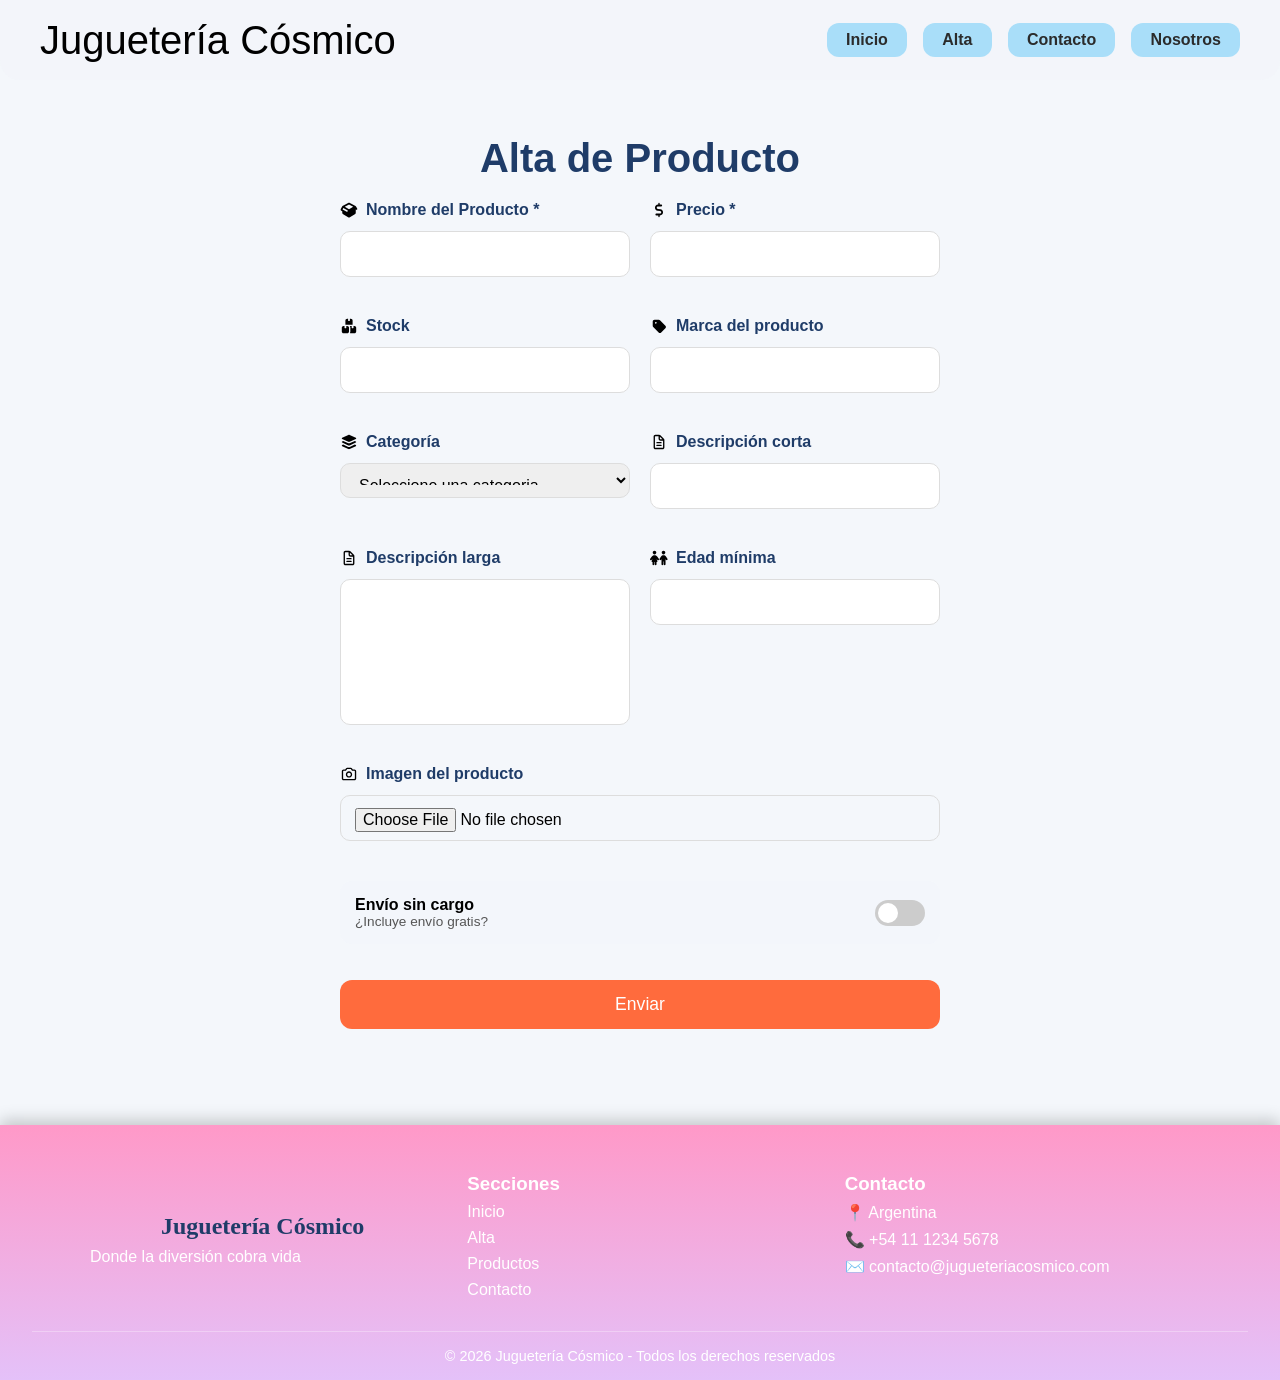
==== commit 674aa7e3: "final update" ====
--- a/Alta.html
+++ b/Alta.html
@@ -68,7 +68,7 @@
                     <label for="category">Categoría</label>
                   </div>  
                   <select id="category" name="category" class="field-element">
-                    <option></option>
+                    <option value="">Seleccione una categoria</option>
                     <option>Juguete Inteligente</option>
                     <option>Muñecas</option>
                     <option>Deportes</option>
@@ -131,7 +131,6 @@
                 </div>
 
                     <button type="submit" class="btn__submit">Enviar</button>
-              </div>
         </form>
 </main>
 
@@ -139,19 +138,19 @@
                 <div class="footer__container">
                     <div class="footer__grid">
                         <div class="footer__brand">
-                            <h3>Juguetería Cósmico</h3>
+                            <h2>Juguetería Cósmico</h2>
                             <p>Donde la diversión cobra vida</p>
                         </div>
 
             <div class="footer__links">
-                <h4>Secciones</h4>
+                <h3>Secciones</h3>
                     <a href="../index.html">Inicio</a>
                     <a href="./alta.html">Alta</a>
                     <a href="./productos.html">Productos</a>
                     <a href="./contacto.html">Contacto</a>
             </div>
             <div class="footer__contact">
-                <h4>Contacto</h4>
+                <h3>Contacto</h3>
                 <p>📍 Argentina</p>
                 <p>📞 +54 11 1234 5678</p>
                 <p>✉️ contacto@jugueteriacosmico.com</p>
@@ -162,7 +161,7 @@
         </div>
     </div>
 </footer>
+<script src="../JS/alta.js"></script>
 </body>
-<script src="../JS/alta.js"></script>
 
 </html>
--- a/styles/main.css
+++ b/styles/main.css
@@ -164,6 +164,12 @@
   margin: 0 auto;
 }
 
+.footer__brand h2 {
+  font-family: "Cherry Bomb One", cursive;
+  font-size: 1.5rem;
+  margin-bottom: 0.5rem;
+}
+
 .footer__brand h3 {
   font-family: "Cherry Bomb One", cursive;
   font-size: 1.5rem;
@@ -1341,7 +1347,7 @@
   font-family: Arial, sans-serif;
 }
 
-h1 {
+h1, h2 {
   text-align: center;
   margin: 40px 0 20px;
   font-size: 2.5rem;
@@ -1470,6 +1476,7 @@
 
 .contact-map iframe {
   border-radius: 15px;
+  width: 100%;
 }
 
 .why-us {
